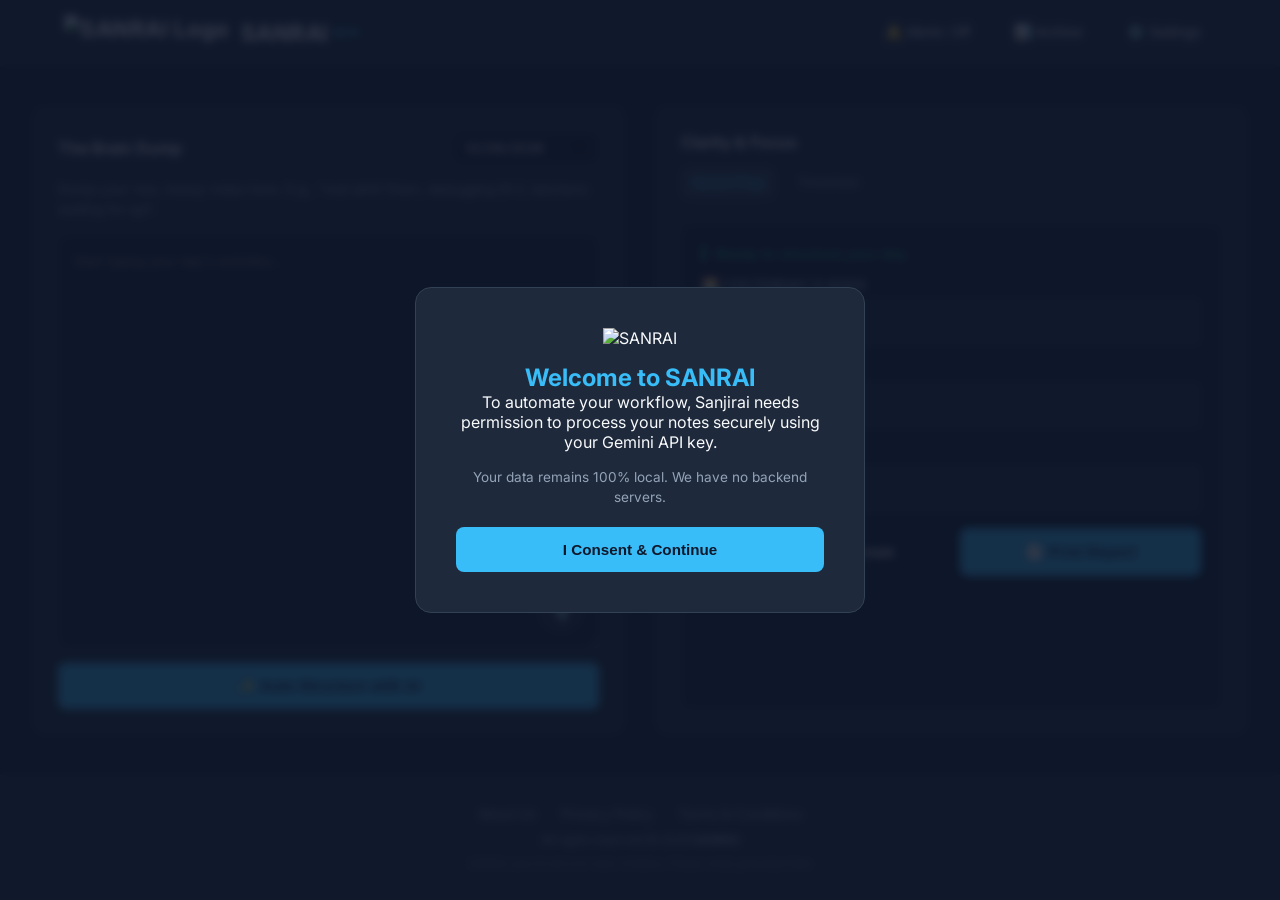
==== app.html @ 822ef56d "Rename index.html to app.html" ====
<!DOCTYPE html>
<html lang="en">
<head>
    <meta charset="UTF-8">
    <meta name="viewport" content="width=device-width, initial-scale=1.0">
    <title>SANRAI | Workflow Engine</title>
    <link rel="icon" href="https://uploads.onecompiler.io/44hamhdu3/44j87h6rm/1000074177.webp" type="image/webp">
    <link rel="stylesheet" href="style.css">
    <link rel="manifest" href="manifest.json">
</head>
<body>

    <div id="consentOverlay" class="overlay">
        <div class="consent-card">
            <img src="https://uploads.onecompiler.io/44hamhdu3/44j87h6rm/1000074177.webp" alt="SANRAI" style="height: 50px; margin-bottom: 15px;">
            <h2 class="accent-text">Welcome to SANRAI</h2>
            <p>To automate your workflow, Sanjirai needs permission to process your notes securely using your Gemini API key.</p>
            <p class="small-text mt-15">Your data remains 100% local. We have no backend servers.</p>
            <button class="primary-btn mt-20" onclick="App.acceptConsent()">I Consent & Continue</button>
        </div>
    </div>

    <div id="tourOverlay" class="overlay">
        <div class="consent-card" id="tourContent"></div>
    </div>

    <header class="no-print">
        <div class="logo">
            <img src="https://uploads.onecompiler.io/44hamhdu3/44j87h6rm/1000074177.webp" alt="SANRAI Logo" class="header-logo">
            SANRAI <span class="beta-tag">BETA</span>
        </div>
        <div class="nav-actions">
            <button class="icon-btn" onclick="Engine.toggleNotifications()" title="Scrum Notifications" id="notifBtn">🔔 Alerts: Off</button>
            <button class="icon-btn" onclick="UI.openArchive()" title="Universal Search & Archive">📊 Archive</button>
            <button class="icon-btn" onclick="UI.openModal('settingsModal')" title="System Setup">⚙️ Settings</button>
        </div>
    </header>

    <main class="container">
        
        <section class="panel input-panel no-print">
            <div class="header-row">
                <h2 class="section-title">The Brain Dump</h2>
                <input type="date" id="workDate" class="date-picker" title="Select work date">
            </div>
            <p class="hint-text">Dump your raw, messy notes here. E.g., "met akhil 10am, debugging till 2, blockers: waiting for api".</p>
            
            <div class="textarea-wrapper">
                <textarea id="rawInput" placeholder="Start typing your day's activities..."></textarea>
                <button class="mic-btn" onclick="Engine.startVoice('rawInput')" title="Voice Assistant">🎙️</button>
            </div>

            <button id="generateBtn" class="primary-btn" onclick="Engine.generateOutput()">✨ Auto-Structure with AI</button>
        </section>

        <section class="panel output-panel">
            <h2 class="section-title no-print">Clarity & Focus</h2>
            
            <div class="tabs no-print">
                <button class="tab-btn active" onclick="UI.switchOutputTab('scrum', this)">Scrum Prep</button>
                <button class="tab-btn" onclick="UI.switchOutputTab('timesheet', this)">Timesheet</button>
            </div>

            <div id="scrumView" class="output-box">
                <div id="aiMotivation" class="motivation-text no-print">Ready to structure your day.</div>
                
                <div class="scrum-card">
                    <h4>🌅 Yesterday's Wins</h4>
                    <div id="outYesterday" class="editable-div" contenteditable="true">Pending generation...</div>
                </div>
                <div class="scrum-card">
                    <h4>🎯 Today's Focus</h4>
                    <div id="outToday" class="editable-div" contenteditable="true">Pending generation...</div>
                </div>
                <div class="scrum-card">
                    <h4>🚧 Blockers</h4>
                    <div id="outBlockers" class="editable-div" contenteditable="true">Pending generation...</div>
                </div>
                
                <div class="action-row no-print mt-15">
                    <button class="secondary-btn" onclick="UI.copyScrum()">📋 Copy For Scrum</button>
                    <button class="primary-btn" onclick="window.print()">📄 Print Report</button> 
                </div>
            </div>

            <div id="timesheetView" class="output-box" style="display: none;">
                <div id="tsTableContainer">
                    <span class="placeholder-text">Your 8+ hour timesheet will generate here.</span>
                </div>
                <div class="action-row no-print mt-15">
                    <button class="primary-btn" onclick="Engine.exportCSV()">⬇️ Download Excel/CSV</button>
                </div>
            </div>
        </section>
    </main>

    <footer class="no-print">
        <div class="legal-links">
            <a href="#" onclick="UI.openModal('aboutModal')">About Us</a>
            <a href="#" onclick="UI.openModal('privacyModal')">Privacy Policy</a>
            <a href="#" onclick="UI.openModal('termsModal')">Terms & Conditions</a>
        </div>
        <div class="credit">All rights reserved &copy; 2026 <b>SANRAI</b></div>
        <div class="ai-disclaimer">SANRAI uses AI and can make mistakes. Please verify generated data.</div>
    </footer>

    <div id="historyModal" class="modal">
        <div class="modal-content large-modal">
            <div class="modal-header">
                <h3>Data Archive & Search</h3>
                <button class="close-btn" onclick="UI.closeModal('historyModal')">×</button>
            </div>
            
            <div class="search-bar-wrapper mb-15">
                <input type="text" id="universalSearch" class="text-input" placeholder="🔍 Search tasks, dates, or projects..." oninput="Archive.search()">
            </div>
            
            <div class="tabs mb-15">
                <button class="tab-btn active" id="historyTabBtn" onclick="Archive.switchTab('history', this)">Data History</button>
                <button class="tab-btn" onclick="Archive.switchTab('bin', this)">Recycle Bin</button>
            </div>

            <div class="action-row mt-0 mb-15" id="archiveFilters">
                <button class="secondary-btn" onclick="Archive.filter('today')">Today</button>
                <button class="secondary-btn" onclick="Archive.filter('yesterday')">Yesterday</button>
                <button class="secondary-btn" onclick="Archive.filter('week')">Week</button>
                <button class="secondary-btn" onclick="Archive.filter('all')">All</button>
                <button class="primary-btn" onclick="Archive.downloadPDF()">📄 Export PDF</button>
            </div>
            
            <div id="historyList" class="data-list"></div>
        </div>
    </div>

    <div id="aboutModal" class="modal">
        <div class="modal-content scrollable-modal">
            <div class="modal-header">
                <h3>About SANRAI</h3>
                <button class="close-btn" onclick="UI.closeModal('aboutModal')">×</button>
            </div>
            <div class="emotional-text">
                <h4 class="accent-text">The Administrative Trap</h4>
                <p>We are tired of seeing brilliant engineers burn out over administrative tasks. You didn't spend years mastering complex algorithms and system architectures just to feel a knot of anxiety every morning at 9:55 AM, frantically searching your git commits to figure out what to say in your 10:00 AM Scrum call.</p>
                <p>You shouldn't have to sacrifice your Friday evenings, draining your remaining mental energy to remember what you accomplished on Tuesday, just to fill out a soulless corporate spreadsheet that no one actually reads.</p>
                
                <h4 class="accent-text">Why We Exist</h4>
                <p>Indian IT professionals are drowning in context-switching. Between coding, testing, client calls, and endless Slack messages, the actual "work" gets lost in the noise of "reporting the work." This constant shift kills productivity and drains emotional energy.</p>
                <p>SANRAI was born out of a simple necessity: to give developers their time and focus back. We act as the ultimate buffer—the translator between your chaotic, unstructured, deeply technical workday, and the rigid, polished reporting formats your management demands.</p>
                
                <h4 class="accent-text">Our Vision</h4>
                <p>We envision a future where developers never have to write another timesheet manually. A future where you just talk or dump your thoughts into our engine, and the AI handles the corporate paperwork. Code more. Manage less.</p>
            </div>
        </div>
    </div>

    <div id="privacyModal" class="modal">
        <div class="modal-content scrollable-modal">
            <div class="modal-header">
                <h3>Privacy Policy</h3>
                <button class="close-btn" onclick="UI.closeModal('privacyModal')">×</button>
            </div>
            <div class="legal-text">
                <h4 class="accent-text">1. Absolute Data Ownership</h4>
                <p>At SANRAI, we fundamentally believe that your work, your codebase, and your daily notes are your intellectual property. We have designed our architecture to reflect this belief. SANRAI operates purely as a "Local-First" application. This means your workflow data, timesheets, and daily logs are stored strictly within your own browser's LocalStorage. We possess zero backend databases. We cannot see, sell, or analyze your data because we simply do not have it.</p>
                
                <h4 class="accent-text">2. The BYOK (Bring Your Own Key) Model</h4>
                <p>To ensure 100% corporate compliance and bypass stringent IT firewall restrictions, your data is never routed through our servers. When you request AI structuring, your data is processed directly between your browser and the Google Gemini API using your personal or company-provided API key. SANRAI acts merely as the interface, never as a middleman.</p>
                
                <h4 class="accent-text">3. Data Lifecycle & The Right to be Forgotten</h4>
                <p>You have absolute manual control over your data footprint. You can edit, modify, or delete any generated report instantly. Items you choose to delete are moved to a local Recycle Bin to prevent accidental loss, where they are securely held for 90 days before being permanently and irrevocably purged. Furthermore, simply clearing your browser's cache immediately destroys all SANRAI data associated with that browser.</p>
                
                <h4 class="accent-text">4. Telemetry and Tracking</h4>
                <p>We do not use invasive third-party tracking cookies, screen recording scripts, or behavioral analytics that monitor your keystrokes. Our focus is your productivity, not your personal data profile.</p>
            </div>
        </div>
    </div>

    <div id="termsModal" class="modal">
        <div class="modal-content scrollable-modal">
            <div class="modal-header">
                <h3>Terms & Conditions</h3>
                <button class="close-btn" onclick="UI.closeModal('termsModal')">×</button>
            </div>
            <div class="legal-text">
                <h4 class="accent-text">1. Purpose and Nature of Service</h4>
                <p>SANRAI is provided as an experimental productivity and workflow automation tool intended strictly to assist IT professionals in drafting and formatting their daily notes. It is not an official system of record. It is the user's sole, unavoidable responsibility to manually review, edit, and verify the absolute accuracy of any AI-generated stand-ups, blocker reports, and timesheets before official submission to their employer, client, or HR department. SANRAI does not guarantee the factual accuracy of AI outputs.</p>
                
                <h4 class="accent-text">2. API Usage, Quotas, and Billing</h4>
                <p>SANRAI functions by utilizing the Google Gemini API via the authentication key provided directly by the user. Therefore, any API usage limits, throttling, quotas, or financial billing charges incurred from Google Cloud Platform are the strict and sole responsibility of the user. We strongly recommend setting strict billing limits and budget alerts within your Google Cloud Console to prevent unexpected charges.</p>
                
                <h4 class="accent-text">3. Limitation of Liability</h4>
                <p>Due to the privacy-centric, local-first architecture of the application, SANRAI is not liable for any data loss caused by routine browser cache clearing, device damage, operating system updates, or user error. We do not offer cloud backups. Users are strongly encouraged to utilize the built-in Export (CSV/PDF) features regularly to maintain personal backups of their timesheets on their local hard drives or corporate cloud storage.</p>
                
                <h4 class="accent-text">4. Corporate Compliance</h4>
                <p>Users are responsible for ensuring that their use of SANRAI, specifically the input of potentially proprietary company information into a third-party AI API (like Gemini), complies with their employer's specific IT security policies, Non-Disclosure Agreements (NDAs), and data handling protocols.</p>
            </div>
        </div>
    </div>

    <div id="settingsModal" class="modal">
        <div class="modal-content">
            <div class="modal-header">
                <h3>System Setup</h3>
                <button class="close-btn" onclick="UI.closeModal('settingsModal')">×</button>
            </div>
            
            <label class="small-text mb-15">Gemini API Key</label>
            <div class="pwd-wrapper mb-15">
                <input type="password" id="apiKey" class="text-input" placeholder="Enter secure key here">
                <button class="eye-btn" onclick="UI.togglePassword()">
                    <svg viewBox="0 0 24 24" width="20" height="20" stroke="currentColor" stroke-width="2" fill="none"><path d="M1 12s4-8 11-8 11 8 11 8-4 8-11 8-11-8-11-8z"></path><circle cx="12" cy="12" r="3"></circle></svg>
                </button>
            </div>

            <label class="small-text mb-15">Daily Scrum Time 1 (Morning)</label>
            <input type="time" id="notifTime1" class="text-input mb-15" value="09:00">

            <label class="small-text mb-15">Daily Sync Time 2 (Evening / Optional)</label>
            <input type="time" id="notifTime2" class="text-input mb-15" value="17:00">
            
            <button class="primary-btn mt-15" onclick="App.saveSettings()">Save Configuration</button>
            
            <div style="border-top: 1px solid var(--border); margin-top: 20px; padding-top: 20px; text-align: center;">
                <p class="small-text mb-15">Need help understanding how to use SANRAI?</p>
                <button class="secondary-btn" onclick="App.startTour()">🚀 Start App Tour</button>
            </div>
        </div>
    </div>

    <script src="script.js"></script>
</body>
</html>
---- style.css ----
@import url('https://fonts.googleapis.com/css2?family=Inter:wght@400;500;600;700&display=swap');

:root {
    --bg-main: #0f172a;       
    --bg-panel: #1e293b;      
    --bg-hover: #334155;      
    --border: #334155;        
    --text-primary: #f8fafc;  
    --text-secondary: #94a3b8;
    --accent: #38bdf8;        
    --success: #10b981;       
    --danger: #ef4444;        
}

* { box-sizing: border-box; margin: 0; padding: 0; }

body {
    background-color: var(--bg-main);
    color: var(--text-primary);
    font-family: 'Inter', sans-serif;
    display: flex; flex-direction: column; min-height: 100vh;
}

body.no-scroll { overflow: hidden; }

.mt-15 { margin-top: 15px; }
.mt-20 { margin-top: 20px; }
.mb-15 { margin-bottom: 15px; }
.accent-text { color: var(--accent); }
.small-text { font-size: 0.85rem; color: var(--text-secondary); line-height: 1.5; }

/* Header & Logo */
header {
    display: flex; justify-content: space-between; align-items: center;
    padding: 15px 5%; border-bottom: 1px solid var(--border);
    background-color: var(--bg-panel);
    box-shadow: 0 4px 6px -1px rgba(0, 0, 0, 0.1);
}
.logo { display: flex; align-items: center; font-weight: 700; font-size: 1.4rem; letter-spacing: 0.5px; }
.header-logo { height: 35px; width: auto; margin-right: 12px; }
.beta-tag { font-size: 0.6rem; color: var(--accent); vertical-align: top; font-weight: 500; margin-left: 5px;}

.icon-btn {
    background: transparent; border: 1px solid var(--border); color: var(--text-primary);
    padding: 8px 14px; border-radius: 6px; cursor: pointer; margin-left: 10px; transition: 0.2s; font-size: 0.9rem;
}
.icon-btn:hover { background: var(--bg-hover); }

/* Main Container */
.container {
    flex: 1; display: grid; grid-template-columns: 1fr 1fr; gap: 30px;
    width: 95%; max-width: 1400px; margin: 40px auto;
}
@media (max-width: 960px) {
    .container { grid-template-columns: 1fr; margin: 20px auto; gap: 20px;}
    header { padding: 15px 5%; flex-wrap: wrap; gap: 10px;}
}

.panel { 
    display: flex; flex-direction: column; gap: 15px; 
    background: var(--bg-panel); padding: 25px; border-radius: 12px;
    border: 1px solid var(--border); box-shadow: 0 10px 15px -3px rgba(0, 0, 0, 0.1);
}
.header-row { display: flex; justify-content: space-between; align-items: center; }
.section-title { font-size: 1rem; font-weight: 600; color: var(--text-primary); }
.hint-text { font-size: 0.85rem; color: var(--text-secondary); line-height: 1.5;}

.date-picker { background: var(--bg-main); border: 1px solid var(--border); color: var(--text-primary); padding: 6px 10px; border-radius: 6px; font-family: 'Inter'; font-size: 0.85rem;}

.textarea-wrapper { position: relative; flex: 1; display: flex; flex-direction: column; }

/* FIX: Separated textarea and text-input logic */
textarea, .text-input {
    width: 100%; background: var(--bg-main);
    border: 1px solid var(--border); color: var(--text-primary); border-radius: 8px;
    padding: 15px; font-family: 'Inter', sans-serif; line-height: 1.6;
}
textarea { flex: 1; min-height: 150px; resize: vertical; }
.text-input { min-height: auto; } /* Fixes the massive settings boxes */

textarea:focus, .text-input:focus { border-color: var(--accent); outline: none; }
.mic-btn {
    position: absolute; bottom: 15px; right: 15px; background: var(--bg-panel);
    border: 1px solid var(--border); border-radius: 50%; padding: 10px;
    cursor: pointer; font-size: 1.2rem; transition: 0.2s;
}
.mic-btn:hover { background: var(--accent); color: #fff;}

.pwd-wrapper { position: relative; display: flex; align-items: center;}
.eye-btn { position: absolute; right: 10px; background: transparent; border: none; color: var(--text-secondary); cursor: pointer; display: flex; align-items: center;}
.eye-btn:hover { color: var(--text-primary); }

.primary-btn, .secondary-btn {
    width: 100%; padding: 14px; border-radius: 8px; font-size: 0.95rem; font-weight: 600; cursor: pointer; transition: 0.2s;
}
.primary-btn { background: var(--accent); color: #0f172a; border: none; }
.primary-btn:hover { background: #7dd3fc; }
.primary-btn:disabled { background: var(--bg-hover); color: var(--text-secondary); cursor: not-allowed; }
.secondary-btn { background: transparent; border: 1px solid var(--border); color: var(--text-primary); }
.secondary-btn:hover { background: var(--bg-hover); }

/* Clarity Output CSS */
.tabs { display: flex; gap: 10px; border-bottom: 1px solid var(--border); padding-bottom: 10px; }
.tab-btn { background: transparent; border: none; color: var(--text-secondary); cursor: pointer; padding: 8px 12px; font-weight: 500; border-radius: 6px; transition: 0.2s;}
.tab-btn:hover { color: var(--text-primary); background: var(--bg-hover);}
.tab-btn.active { color: var(--accent); background: var(--bg-hover); }

.output-box {
    flex: 1; background: var(--bg-main); border: 1px solid var(--border); border-radius: 8px;
    padding: 20px; overflow-y: auto; min-height: 300px;
}
.motivation-text { font-style: italic; color: var(--success); font-size: 0.9rem; margin-bottom: 15px; border-left: 3px solid var(--success); padding-left: 10px;}
.scrum-card { margin-bottom: 15px; }
.scrum-card h4 { font-size: 0.85rem; color: var(--text-secondary); margin-bottom: 5px; text-transform: uppercase; letter-spacing: 0.5px;}
.editable-div { background: var(--bg-panel); padding: 12px; border-radius: 6px; border: 1px solid var(--border); font-size: 0.9rem; line-height: 1.5; color: var(--text-primary);}
.editable-div[contenteditable="true"]:focus { outline: 1px solid var(--accent); }

.action-row { display: flex; gap: 15px; margin-top: 10px; flex-wrap: wrap;}
.action-row button { flex: 1; }

/* Footer */
footer {
    padding: 30px 5%; display: flex; flex-direction: column; align-items: center; gap: 10px;
    border-top: 1px solid var(--border); margin-top: auto; background: var(--bg-panel);
}
.legal-links { display: flex; gap: 25px; flex-wrap: wrap; justify-content: center; }
.legal-links a { color: var(--text-secondary); text-decoration: none; font-size: 0.85rem; transition: 0.2s;}
.legal-links a:hover { color: var(--accent); }
.credit { font-size: 0.75rem; color: var(--text-secondary); }
.ai-disclaimer { font-size: 0.65rem; color: #64748b; font-style: italic;}

/* Modals */
.overlay {
    position: fixed; top: 0; left: 0; width: 100%; height: 100%; background: rgba(15, 23, 42, 0.85);
    backdrop-filter: blur(4px); z-index: 1000; display: none; justify-content: center; align-items: center;
}
.consent-card {
    background: var(--bg-panel); border: 1px solid var(--border); padding: 40px; text-align: center;
    max-width: 450px; border-radius: 16px; width: 90%;
}
.modal {
    position: fixed; top: 0; left: 0; width: 100%; height: 100%; background: rgba(15, 23, 42, 0.8);
    display: none; justify-content: center; align-items: center; z-index: 999; padding: 20px;
}
/* FIX: Added overflow-y: auto to modal-content for small mobile screens */
.modal-content {
    background: var(--bg-panel); border: 1px solid var(--border); border-radius: 16px; padding: 30px;
    width: 100%; max-width: 650px; display: flex; flex-direction: column; max-height: 90vh; overflow-y: auto;
}
.large-modal { max-width: 900px; }
.scrollable-modal { padding-right: 20px;}

.modal-header { display: flex; justify-content: space-between; align-items: center; margin-bottom: 20px; flex-shrink: 0;}
.modal-header h3 { font-size: 1.2rem; font-weight: 600; }
.close-btn { background: transparent; border: none; color: var(--text-secondary); font-size: 1.8rem; cursor: pointer; line-height: 1; transition: 0.2s;}
.close-btn:hover { color: var(--danger); }

/* Typography */
.emotional-text p, .legal-text p { 
    font-size: 0.95rem; color: var(--text-secondary); line-height: 1.8; margin-bottom: 20px; text-align: justify;
}
.emotional-text h4, .legal-text h4 { 
    font-size: 1.1rem; margin-top: 30px; margin-bottom: 15px; color: var(--text-primary); font-weight: 600; border-bottom: 1px solid var(--border); padding-bottom: 5px;
}

/* Search & Tables */
.search-bar-wrapper input { padding: 12px 15px; font-size: 1rem; border-radius: 8px;}
.ts-table { width: 100%; border-collapse: collapse; margin-top: 10px; }
.ts-table th, .ts-table td { border: 1px solid var(--border); padding: 12px; text-align: left; font-size: 0.9rem; }
.ts-table th { background: var(--bg-hover); color: var(--text-secondary); font-size: 0.8rem; text-transform: uppercase;}
.ts-table td { background: var(--bg-main); transition: 0.2s;}
.ts-table td[contenteditable="true"]:focus { outline: 2px solid var(--accent); background: var(--bg-panel); }
.ts-table tr:last-child td { font-weight: 700; background: var(--bg-panel); color: var(--accent); }

/* Archive Data */
.data-list { display: flex; flex-direction: column; gap: 15px; overflow-y: auto; flex: 1; padding-right: 5px;}
.history-item { background: var(--bg-main); border: 1px solid var(--border); border-radius: 12px; padding: 20px; flex-shrink: 0;}
.history-date { font-weight: 600; color: var(--accent); margin-bottom: 12px; font-size: 0.95rem; display: flex; justify-content: space-between;}
.history-view-content { font-size: 0.9rem; color: var(--text-primary); line-height: 1.6; }
.history-actions { display: flex; gap: 10px; margin-top: 15px; border-top: 1px solid var(--border); padding-top: 15px;}
.action-btn { 
    background: transparent; border: 1px solid var(--border); color: var(--text-secondary); 
    cursor: pointer; padding: 8px 14px; border-radius: 6px; font-size: 0.85rem; transition: 0.2s; font-weight: 500;
}
.action-btn:hover { color: var(--text-primary); background: var(--bg-hover); }
.delete-btn:hover { color: #fff; background: var(--danger); border-color: var(--danger); }

/* Print Engine */
@media print {
    body { background: #fff !important; color: #000 !important; }
    .no-print, header, footer, .input-panel, .overlay, .close-btn, .search-bar-wrapper, .tabs, .action-row, .modal-header { display: none !important; }
    .modal { position: static; background: none; padding: 0; }
    .modal-content { border: none; width: 100%; max-width: none; padding: 0; box-shadow: none; max-height: none;}
    .output-box { border: none; }
    .history-item { border: 1px solid #ccc; break-inside: avoid; margin-bottom: 20px;}
    .ts-table th, .ts-table td { border: 1px solid #000; color: #000; background: #fff !important;}
    .ts-table th { background: #f1f5f9 !important; }
    .history-date { color: #000 !important; border-bottom: 1px solid #000; padding-bottom: 5px;}
    .editable-div { border: none; background: transparent; padding: 0;}
}
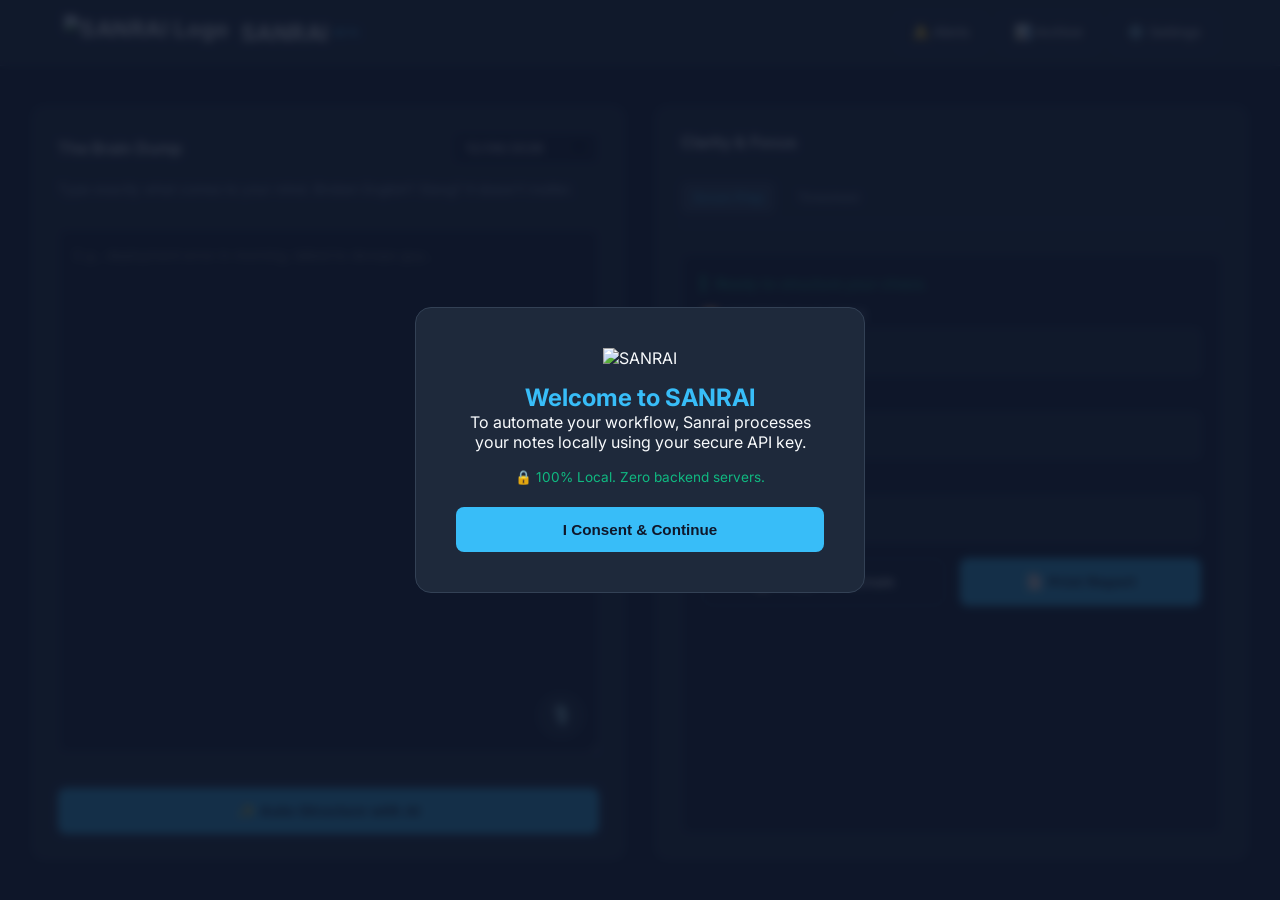
==== commit c1c009eb: "Update app.html" ====
--- a/app.html
+++ b/app.html
@@ -3,7 +3,7 @@
 <head>
     <meta charset="UTF-8">
     <meta name="viewport" content="width=device-width, initial-scale=1.0">
-    <title>SANRAI | Workflow Engine</title>
+    <title>SANRAI | Workspace</title>
     <link rel="icon" href="https://uploads.onecompiler.io/44hamhdu3/44j87h6rm/1000074177.webp" type="image/webp">
     <link rel="stylesheet" href="style.css">
     <link rel="manifest" href="manifest.json">
@@ -14,9 +14,9 @@
         <div class="consent-card">
             <img src="https://uploads.onecompiler.io/44hamhdu3/44j87h6rm/1000074177.webp" alt="SANRAI" style="height: 50px; margin-bottom: 15px;">
             <h2 class="accent-text">Welcome to SANRAI</h2>
-            <p>To automate your workflow, Sanjirai needs permission to process your notes securely using your Gemini API key.</p>
-            <p class="small-text mt-15">Your data remains 100% local. We have no backend servers.</p>
-            <button class="primary-btn mt-20" onclick="App.acceptConsent()">I Consent & Continue</button>
+            <p>To automate your workflow, Sanrai processes your notes locally using your secure API key.</p>
+            <p class="small-text mt-15" style="color: var(--success);">🔒 100% Local. Zero backend servers.</p>
+            <button class="primary-btn mt-20 haptic-btn" onclick="App.acceptConsent()">I Consent & Continue</button>
         </div>
     </div>
 
@@ -30,9 +30,9 @@
             SANRAI <span class="beta-tag">BETA</span>
         </div>
         <div class="nav-actions">
-            <button class="icon-btn" onclick="Engine.toggleNotifications()" title="Scrum Notifications" id="notifBtn">🔔 Alerts: Off</button>
-            <button class="icon-btn" onclick="UI.openArchive()" title="Universal Search & Archive">📊 Archive</button>
-            <button class="icon-btn" onclick="UI.openModal('settingsModal')" title="System Setup">⚙️ Settings</button>
+            <button class="icon-btn haptic-btn" onclick="Engine.toggleNotifications()" id="notifBtn">🔔 Alerts</button>
+            <button class="icon-btn haptic-btn" onclick="UI.openModal('historyModal')">📊 Archive</button>
+            <button class="icon-btn haptic-btn" onclick="UI.openModal('settingsModal')">⚙️ Settings</button>
         </div>
     </header>
 
@@ -41,159 +41,83 @@
         <section class="panel input-panel no-print">
             <div class="header-row">
                 <h2 class="section-title">The Brain Dump</h2>
-                <input type="date" id="workDate" class="date-picker" title="Select work date">
+                <input type="date" id="workDate" class="date-picker haptic-btn" title="Select work date">
             </div>
-            <p class="hint-text">Dump your raw, messy notes here. E.g., "met akhil 10am, debugging till 2, blockers: waiting for api".</p>
+            <p class="hint-text">Type exactly what comes to your mind. Broken English? Slang? It doesn't matter.</p>
             
-            <div class="textarea-wrapper">
-                <textarea id="rawInput" placeholder="Start typing your day's activities..."></textarea>
-                <button class="mic-btn" onclick="Engine.startVoice('rawInput')" title="Voice Assistant">🎙️</button>
+            <div class="textarea-wrapper mt-15">
+                <textarea id="rawInput" placeholder="E.g., deployment error in morning, talked to devops guy..."></textarea>
+                <button class="mic-btn haptic-btn" id="micButton" onclick="Engine.startVoice('rawInput')" title="Voice Dictation">🎙️</button>
             </div>
 
-            <button id="generateBtn" class="primary-btn" onclick="Engine.generateOutput()">✨ Auto-Structure with AI</button>
+            <button id="generateBtn" class="primary-btn haptic-btn mt-20" onclick="Engine.generateOutput()">✨ Auto-Structure with AI</button>
         </section>
 
         <section class="panel output-panel">
             <h2 class="section-title no-print">Clarity & Focus</h2>
             
-            <div class="tabs no-print">
-                <button class="tab-btn active" onclick="UI.switchOutputTab('scrum', this)">Scrum Prep</button>
-                <button class="tab-btn" onclick="UI.switchOutputTab('timesheet', this)">Timesheet</button>
+            <div class="tabs no-print mt-15">
+                <button class="tab-btn active haptic-btn" onclick="UI.switchOutputTab('scrum', this)">Scrum Prep</button>
+                <button class="tab-btn haptic-btn" onclick="UI.switchOutputTab('timesheet', this)">Timesheet</button>
             </div>
 
-            <div id="scrumView" class="output-box">
-                <div id="aiMotivation" class="motivation-text no-print">Ready to structure your day.</div>
+            <div id="scrumView" class="output-box mt-15">
+                <div id="aiMotivation" class="motivation-text no-print">Ready to structure your chaos.</div>
                 
                 <div class="scrum-card">
                     <h4>🌅 Yesterday's Wins</h4>
                     <div id="outYesterday" class="editable-div" contenteditable="true">Pending generation...</div>
                 </div>
-                <div class="scrum-card">
+                <div class="scrum-card mt-15">
                     <h4>🎯 Today's Focus</h4>
                     <div id="outToday" class="editable-div" contenteditable="true">Pending generation...</div>
                 </div>
-                <div class="scrum-card">
+                <div class="scrum-card mt-15">
                     <h4>🚧 Blockers</h4>
                     <div id="outBlockers" class="editable-div" contenteditable="true">Pending generation...</div>
                 </div>
                 
-                <div class="action-row no-print mt-15">
-                    <button class="secondary-btn" onclick="UI.copyScrum()">📋 Copy For Scrum</button>
-                    <button class="primary-btn" onclick="window.print()">📄 Print Report</button> 
+                <div class="action-row no-print mt-20">
+                    <button class="secondary-btn haptic-btn" onclick="UI.copyScrum()">📋 Copy For Scrum</button>
+                    <button class="primary-btn haptic-btn" onclick="window.print()">📄 Print Report</button> 
                 </div>
             </div>
 
-            <div id="timesheetView" class="output-box" style="display: none;">
+            <div id="timesheetView" class="output-box mt-15" style="display: none;">
                 <div id="tsTableContainer">
-                    <span class="placeholder-text">Your 8+ hour timesheet will generate here.</span>
+                    <span class="placeholder-text hint-text">Your 8-hour timesheet will generate here.</span>
                 </div>
-                <div class="action-row no-print mt-15">
-                    <button class="primary-btn" onclick="Engine.exportCSV()">⬇️ Download Excel/CSV</button>
+                <div class="action-row no-print mt-20">
+                    <button class="primary-btn haptic-btn" onclick="Engine.exportCSV()">⬇️ Download CSV</button>
                 </div>
             </div>
         </section>
     </main>
 
-    <footer class="no-print">
-        <div class="legal-links">
-            <a href="#" onclick="UI.openModal('aboutModal')">About Us</a>
-            <a href="#" onclick="UI.openModal('privacyModal')">Privacy Policy</a>
-            <a href="#" onclick="UI.openModal('termsModal')">Terms & Conditions</a>
-        </div>
-        <div class="credit">All rights reserved &copy; 2026 <b>SANRAI</b></div>
-        <div class="ai-disclaimer">SANRAI uses AI and can make mistakes. Please verify generated data.</div>
-    </footer>
-
     <div id="historyModal" class="modal">
         <div class="modal-content large-modal">
             <div class="modal-header">
                 <h3>Data Archive & Search</h3>
-                <button class="close-btn" onclick="UI.closeModal('historyModal')">×</button>
+                <button class="close-btn haptic-btn" onclick="UI.closeModal('historyModal')">×</button>
             </div>
             
             <div class="search-bar-wrapper mb-15">
-                <input type="text" id="universalSearch" class="text-input" placeholder="🔍 Search tasks, dates, or projects..." oninput="Archive.search()">
+                <input type="text" id="universalSearch" class="text-input" placeholder="🔍 Search tasks, keywords..." oninput="Archive.renderList()">
             </div>
             
             <div class="tabs mb-15">
-                <button class="tab-btn active" id="historyTabBtn" onclick="Archive.switchTab('history', this)">Data History</button>
-                <button class="tab-btn" onclick="Archive.switchTab('bin', this)">Recycle Bin</button>
+                <button class="tab-btn active haptic-btn" id="historyTabBtn" onclick="Archive.switchTab('history', this)">Data History</button>
+                <button class="tab-btn haptic-btn" onclick="Archive.switchTab('bin', this)">Recycle Bin</button>
             </div>
 
             <div class="action-row mt-0 mb-15" id="archiveFilters">
-                <button class="secondary-btn" onclick="Archive.filter('today')">Today</button>
-                <button class="secondary-btn" onclick="Archive.filter('yesterday')">Yesterday</button>
-                <button class="secondary-btn" onclick="Archive.filter('week')">Week</button>
-                <button class="secondary-btn" onclick="Archive.filter('all')">All</button>
-                <button class="primary-btn" onclick="Archive.downloadPDF()">📄 Export PDF</button>
+                <button class="secondary-btn haptic-btn" onclick="Archive.filter('today')">Today</button>
+                <button class="secondary-btn haptic-btn" onclick="Archive.filter('yesterday')">Yesterday</button>
+                <button class="secondary-btn haptic-btn" onclick="Archive.filter('week')">Week</button>
+                <button class="secondary-btn haptic-btn" onclick="Archive.filter('all')">All</button>
             </div>
             
             <div id="historyList" class="data-list"></div>
-        </div>
-    </div>
-
-    <div id="aboutModal" class="modal">
-        <div class="modal-content scrollable-modal">
-            <div class="modal-header">
-                <h3>About SANRAI</h3>
-                <button class="close-btn" onclick="UI.closeModal('aboutModal')">×</button>
-            </div>
-            <div class="emotional-text">
-                <h4 class="accent-text">The Administrative Trap</h4>
-                <p>We are tired of seeing brilliant engineers burn out over administrative tasks. You didn't spend years mastering complex algorithms and system architectures just to feel a knot of anxiety every morning at 9:55 AM, frantically searching your git commits to figure out what to say in your 10:00 AM Scrum call.</p>
-                <p>You shouldn't have to sacrifice your Friday evenings, draining your remaining mental energy to remember what you accomplished on Tuesday, just to fill out a soulless corporate spreadsheet that no one actually reads.</p>
-                
-                <h4 class="accent-text">Why We Exist</h4>
-                <p>Indian IT professionals are drowning in context-switching. Between coding, testing, client calls, and endless Slack messages, the actual "work" gets lost in the noise of "reporting the work." This constant shift kills productivity and drains emotional energy.</p>
-                <p>SANRAI was born out of a simple necessity: to give developers their time and focus back. We act as the ultimate buffer—the translator between your chaotic, unstructured, deeply technical workday, and the rigid, polished reporting formats your management demands.</p>
-                
-                <h4 class="accent-text">Our Vision</h4>
-                <p>We envision a future where developers never have to write another timesheet manually. A future where you just talk or dump your thoughts into our engine, and the AI handles the corporate paperwork. Code more. Manage less.</p>
-            </div>
-        </div>
-    </div>
-
-    <div id="privacyModal" class="modal">
-        <div class="modal-content scrollable-modal">
-            <div class="modal-header">
-                <h3>Privacy Policy</h3>
-                <button class="close-btn" onclick="UI.closeModal('privacyModal')">×</button>
-            </div>
-            <div class="legal-text">
-                <h4 class="accent-text">1. Absolute Data Ownership</h4>
-                <p>At SANRAI, we fundamentally believe that your work, your codebase, and your daily notes are your intellectual property. We have designed our architecture to reflect this belief. SANRAI operates purely as a "Local-First" application. This means your workflow data, timesheets, and daily logs are stored strictly within your own browser's LocalStorage. We possess zero backend databases. We cannot see, sell, or analyze your data because we simply do not have it.</p>
-                
-                <h4 class="accent-text">2. The BYOK (Bring Your Own Key) Model</h4>
-                <p>To ensure 100% corporate compliance and bypass stringent IT firewall restrictions, your data is never routed through our servers. When you request AI structuring, your data is processed directly between your browser and the Google Gemini API using your personal or company-provided API key. SANRAI acts merely as the interface, never as a middleman.</p>
-                
-                <h4 class="accent-text">3. Data Lifecycle & The Right to be Forgotten</h4>
-                <p>You have absolute manual control over your data footprint. You can edit, modify, or delete any generated report instantly. Items you choose to delete are moved to a local Recycle Bin to prevent accidental loss, where they are securely held for 90 days before being permanently and irrevocably purged. Furthermore, simply clearing your browser's cache immediately destroys all SANRAI data associated with that browser.</p>
-                
-                <h4 class="accent-text">4. Telemetry and Tracking</h4>
-                <p>We do not use invasive third-party tracking cookies, screen recording scripts, or behavioral analytics that monitor your keystrokes. Our focus is your productivity, not your personal data profile.</p>
-            </div>
-        </div>
-    </div>
-
-    <div id="termsModal" class="modal">
-        <div class="modal-content scrollable-modal">
-            <div class="modal-header">
-                <h3>Terms & Conditions</h3>
-                <button class="close-btn" onclick="UI.closeModal('termsModal')">×</button>
-            </div>
-            <div class="legal-text">
-                <h4 class="accent-text">1. Purpose and Nature of Service</h4>
-                <p>SANRAI is provided as an experimental productivity and workflow automation tool intended strictly to assist IT professionals in drafting and formatting their daily notes. It is not an official system of record. It is the user's sole, unavoidable responsibility to manually review, edit, and verify the absolute accuracy of any AI-generated stand-ups, blocker reports, and timesheets before official submission to their employer, client, or HR department. SANRAI does not guarantee the factual accuracy of AI outputs.</p>
-                
-                <h4 class="accent-text">2. API Usage, Quotas, and Billing</h4>
-                <p>SANRAI functions by utilizing the Google Gemini API via the authentication key provided directly by the user. Therefore, any API usage limits, throttling, quotas, or financial billing charges incurred from Google Cloud Platform are the strict and sole responsibility of the user. We strongly recommend setting strict billing limits and budget alerts within your Google Cloud Console to prevent unexpected charges.</p>
-                
-                <h4 class="accent-text">3. Limitation of Liability</h4>
-                <p>Due to the privacy-centric, local-first architecture of the application, SANRAI is not liable for any data loss caused by routine browser cache clearing, device damage, operating system updates, or user error. We do not offer cloud backups. Users are strongly encouraged to utilize the built-in Export (CSV/PDF) features regularly to maintain personal backups of their timesheets on their local hard drives or corporate cloud storage.</p>
-                
-                <h4 class="accent-text">4. Corporate Compliance</h4>
-                <p>Users are responsible for ensuring that their use of SANRAI, specifically the input of potentially proprietary company information into a third-party AI API (like Gemini), complies with their employer's specific IT security policies, Non-Disclosure Agreements (NDAs), and data handling protocols.</p>
-            </div>
         </div>
     </div>
 
@@ -201,28 +125,26 @@
         <div class="modal-content">
             <div class="modal-header">
                 <h3>System Setup</h3>
-                <button class="close-btn" onclick="UI.closeModal('settingsModal')">×</button>
+                <button class="close-btn haptic-btn" onclick="UI.closeModal('settingsModal')">×</button>
             </div>
             
             <label class="small-text mb-15">Gemini API Key</label>
             <div class="pwd-wrapper mb-15">
                 <input type="password" id="apiKey" class="text-input" placeholder="Enter secure key here">
-                <button class="eye-btn" onclick="UI.togglePassword()">
-                    <svg viewBox="0 0 24 24" width="20" height="20" stroke="currentColor" stroke-width="2" fill="none"><path d="M1 12s4-8 11-8 11 8 11 8-4 8-11 8-11-8-11-8z"></path><circle cx="12" cy="12" r="3"></circle></svg>
-                </button>
+                <button class="eye-btn haptic-btn" onclick="UI.togglePassword()">👁️</button>
             </div>
 
             <label class="small-text mb-15">Daily Scrum Time 1 (Morning)</label>
             <input type="time" id="notifTime1" class="text-input mb-15" value="09:00">
 
-            <label class="small-text mb-15">Daily Sync Time 2 (Evening / Optional)</label>
+            <label class="small-text mb-15">Daily Sync Time 2 (Evening)</label>
             <input type="time" id="notifTime2" class="text-input mb-15" value="17:00">
             
-            <button class="primary-btn mt-15" onclick="App.saveSettings()">Save Configuration</button>
+            <button class="primary-btn haptic-btn mt-15" onclick="App.saveSettings()">Save Configuration</button>
             
             <div style="border-top: 1px solid var(--border); margin-top: 20px; padding-top: 20px; text-align: center;">
-                <p class="small-text mb-15">Need help understanding how to use SANRAI?</p>
-                <button class="secondary-btn" onclick="App.startTour()">🚀 Start App Tour</button>
+                <p class="small-text mb-15">Need a quick guide?</p>
+                <button class="secondary-btn haptic-btn" onclick="App.startTour()">🚀 Start Visual Tour</button>
             </div>
         </div>
     </div>
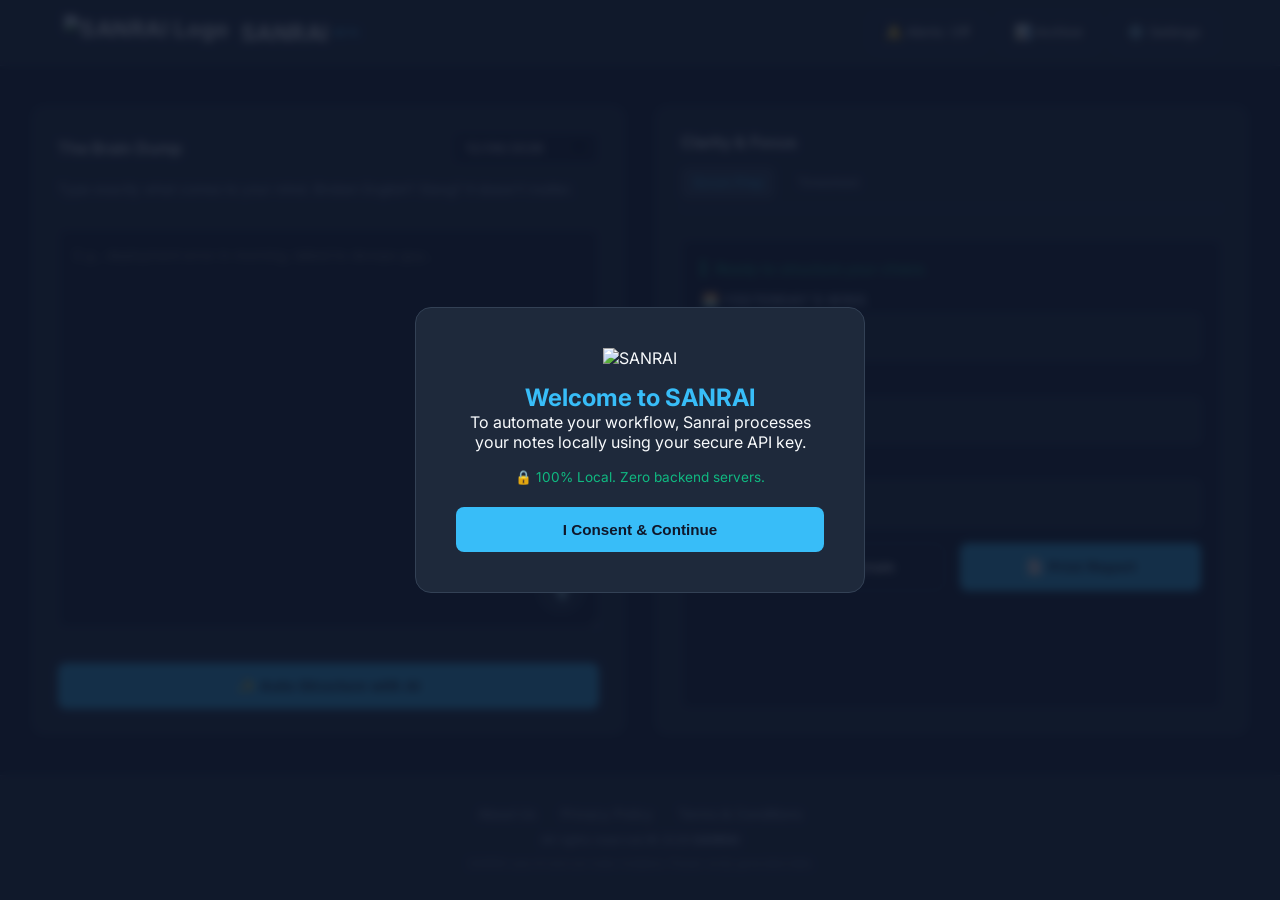
==== commit 583d298b: "Update app.html" ====
--- a/app.html
+++ b/app.html
@@ -3,7 +3,7 @@
 <head>
     <meta charset="UTF-8">
     <meta name="viewport" content="width=device-width, initial-scale=1.0">
-    <title>SANRAI | Workspace</title>
+    <title>SANRAI | Workflow Engine</title>
     <link rel="icon" href="https://uploads.onecompiler.io/44hamhdu3/44j87h6rm/1000074177.webp" type="image/webp">
     <link rel="stylesheet" href="style.css">
     <link rel="manifest" href="manifest.json">
@@ -30,9 +30,9 @@
             SANRAI <span class="beta-tag">BETA</span>
         </div>
         <div class="nav-actions">
-            <button class="icon-btn haptic-btn" onclick="Engine.toggleNotifications()" id="notifBtn">🔔 Alerts</button>
-            <button class="icon-btn haptic-btn" onclick="UI.openModal('historyModal')">📊 Archive</button>
-            <button class="icon-btn haptic-btn" onclick="UI.openModal('settingsModal')">⚙️ Settings</button>
+            <button class="icon-btn haptic-btn" onclick="Engine.toggleNotifications()" title="Scrum Notifications" id="notifBtn">🔔 Alerts: Off</button>
+            <button class="icon-btn haptic-btn" onclick="UI.openArchive()" title="Universal Search & Archive">📊 Archive</button>
+            <button class="icon-btn haptic-btn" onclick="UI.openModal('settingsModal')" title="System Setup">⚙️ Settings</button>
         </div>
     </header>
 
@@ -47,7 +47,7 @@
             
             <div class="textarea-wrapper mt-15">
                 <textarea id="rawInput" placeholder="E.g., deployment error in morning, talked to devops guy..."></textarea>
-                <button class="mic-btn haptic-btn" id="micButton" onclick="Engine.startVoice('rawInput')" title="Voice Dictation">🎙️</button>
+                <button class="mic-btn haptic-btn" id="micButton" onclick="Engine.startVoice('rawInput')" title="Voice Assistant">🎙️</button>
             </div>
 
             <button id="generateBtn" class="primary-btn haptic-btn mt-20" onclick="Engine.generateOutput()">✨ Auto-Structure with AI</button>
@@ -56,7 +56,7 @@
         <section class="panel output-panel">
             <h2 class="section-title no-print">Clarity & Focus</h2>
             
-            <div class="tabs no-print mt-15">
+            <div class="tabs no-print">
                 <button class="tab-btn active haptic-btn" onclick="UI.switchOutputTab('scrum', this)">Scrum Prep</button>
                 <button class="tab-btn haptic-btn" onclick="UI.switchOutputTab('timesheet', this)">Timesheet</button>
             </div>
@@ -94,6 +94,16 @@
         </section>
     </main>
 
+    <footer class="no-print">
+        <div class="legal-links">
+            <a href="#" onclick="UI.openModal('aboutModal')">About Us</a>
+            <a href="#" onclick="UI.openModal('privacyModal')">Privacy Policy</a>
+            <a href="#" onclick="UI.openModal('termsModal')">Terms & Conditions</a>
+        </div>
+        <div class="credit">All rights reserved &copy; 2026 <b>SANRAI</b></div>
+        <div class="ai-disclaimer">SANRAI uses AI and can make mistakes. Please verify generated data.</div>
+    </footer>
+
     <div id="historyModal" class="modal">
         <div class="modal-content large-modal">
             <div class="modal-header">
@@ -111,13 +121,58 @@
             </div>
 
             <div class="action-row mt-0 mb-15" id="archiveFilters">
-                <button class="secondary-btn haptic-btn" onclick="Archive.filter('today')">Today</button>
-                <button class="secondary-btn haptic-btn" onclick="Archive.filter('yesterday')">Yesterday</button>
-                <button class="secondary-btn haptic-btn" onclick="Archive.filter('week')">Week</button>
-                <button class="secondary-btn haptic-btn" onclick="Archive.filter('all')">All</button>
-            </div>
+                <button class="secondary-btn haptic-btn active-filter" onclick="Archive.filter('all', this)">All</button>
+                <button class="secondary-btn haptic-btn" onclick="Archive.filter('today', this)">Today</button>
+                <button class="secondary-btn haptic-btn" onclick="Archive.filter('yesterday', this)">Yesterday</button>
+                <button class="secondary-btn haptic-btn" onclick="Archive.filter('week', this)">Week</button>
+                </div>
             
             <div id="historyList" class="data-list"></div>
+        </div>
+    </div>
+
+    <div id="aboutModal" class="modal">
+        <div class="modal-content scrollable-modal">
+            <div class="modal-header">
+                <h3>About SANRAI</h3>
+                <button class="close-btn haptic-btn" onclick="UI.closeModal('aboutModal')">×</button>
+            </div>
+            <div class="emotional-text">
+                <h4 class="accent-text">The Problem</h4>
+                <p>We are tired of seeing brilliant developers burn out over administrative tasks. You shouldn't have to feel a knot of anxiety every morning at 9:55 AM, frantically figuring out what to say in your 10:00 AM Scrum call.</p>
+                <h4 class="accent-text">The Solution</h4>
+                <p>SANRAI translates your chaotic, unstructured, deeply technical workday into the rigid, polished reporting formats your management demands. You just dump your thoughts. We do the corporate translation.</p>
+            </div>
+        </div>
+    </div>
+
+    <div id="privacyModal" class="modal">
+        <div class="modal-content scrollable-modal">
+            <div class="modal-header">
+                <h3>Privacy Policy</h3>
+                <button class="close-btn haptic-btn" onclick="UI.closeModal('privacyModal')">×</button>
+            </div>
+            <div class="legal-text">
+                <h4 class="accent-text">100% Local. Zero Backend.</h4>
+                <p>Your work notes are your intellectual property. SANRAI operates purely as a "Local-First" application. Everything is stored in your browser's LocalStorage. We possess zero backend databases. We cannot see, sell, or analyze your data.</p>
+                <h4 class="accent-text">Bring Your Own Key (BYOK)</h4>
+                <p>Data goes straight from your browser to Google's Gemini API. We act only as the interface. Clearing your browser cache permanently destroys all your SANRAI data.</p>
+            </div>
+        </div>
+    </div>
+
+    <div id="termsModal" class="modal">
+        <div class="modal-content scrollable-modal">
+            <div class="modal-header">
+                <h3>Terms & Conditions</h3>
+                <button class="close-btn haptic-btn" onclick="UI.closeModal('termsModal')">×</button>
+            </div>
+            <div class="legal-text">
+                <h4 class="accent-text">Your Responsibility</h4>
+                <p>SANRAI is a productivity tool. It is your strict responsibility to verify the accuracy of AI-generated stand-ups before submission. Do not paste highly sensitive or classified company secrets into the API.</p>
+                <h4 class="accent-text">No Liability</h4>
+                <p>Due to the local-first nature, we cannot recover lost data if you clear your browser. Use the Export features regularly.</p>
+            </div>
         </div>
     </div>
 
@@ -131,7 +186,9 @@
             <label class="small-text mb-15">Gemini API Key</label>
             <div class="pwd-wrapper mb-15">
                 <input type="password" id="apiKey" class="text-input" placeholder="Enter secure key here">
-                <button class="eye-btn haptic-btn" onclick="UI.togglePassword()">👁️</button>
+                <button class="eye-btn haptic-btn" onclick="UI.togglePassword()">
+                    <svg viewBox="0 0 24 24" width="20" height="20" stroke="currentColor" stroke-width="2" fill="none"><path d="M1 12s4-8 11-8 11 8 11 8-4 8-11 8-11-8-11-8z"></path><circle cx="12" cy="12" r="3"></circle></svg>
+                </button>
             </div>
 
             <label class="small-text mb-15">Daily Scrum Time 1 (Morning)</label>
@@ -143,8 +200,8 @@
             <button class="primary-btn haptic-btn mt-15" onclick="App.saveSettings()">Save Configuration</button>
             
             <div style="border-top: 1px solid var(--border); margin-top: 20px; padding-top: 20px; text-align: center;">
-                <p class="small-text mb-15">Need a quick guide?</p>
-                <button class="secondary-btn haptic-btn" onclick="App.startTour()">🚀 Start Visual Tour</button>
+                <p class="small-text mb-15">Need help understanding how to use SANRAI?</p>
+                <button class="secondary-btn haptic-btn" onclick="App.startTour()">🚀 Start App Tour</button>
             </div>
         </div>
     </div>
--- a/style.css
+++ b/style.css
@@ -199,3 +199,30 @@
     .editable-div { border: none; background: transparent; padding: 0;}
 }
 
+/* --- NEW ADDITIONS FOR UX FIXES --- */
+/* Mic Recording Animation */
+.mic-btn.recording {
+    background: var(--danger);
+    color: white;
+    border-color: var(--danger);
+    animation: pulseMic 1.5s infinite;
+}
+@keyframes pulseMic {
+    0% { box-shadow: 0 0 0 0 rgba(239, 68, 68, 0.7); }
+    70% { box-shadow: 0 0 0 12px rgba(239, 68, 68, 0); }
+    100% { box-shadow: 0 0 0 0 rgba(239, 68, 68, 0); }
+}
+
+/* Emphasized Tour Visuals */
+.tour-icon {
+    font-size: 3.5rem;
+    margin: 20px 0;
+    display: inline-block;
+}
+.tour-bounce { animation: bounce 2s infinite; }
+@keyframes bounce {
+    0%, 20%, 50%, 80%, 100% { transform: translateY(0); }
+    40% { transform: translateY(-20px); }
+    60% { transform: translateY(-10px); }
+}
+
